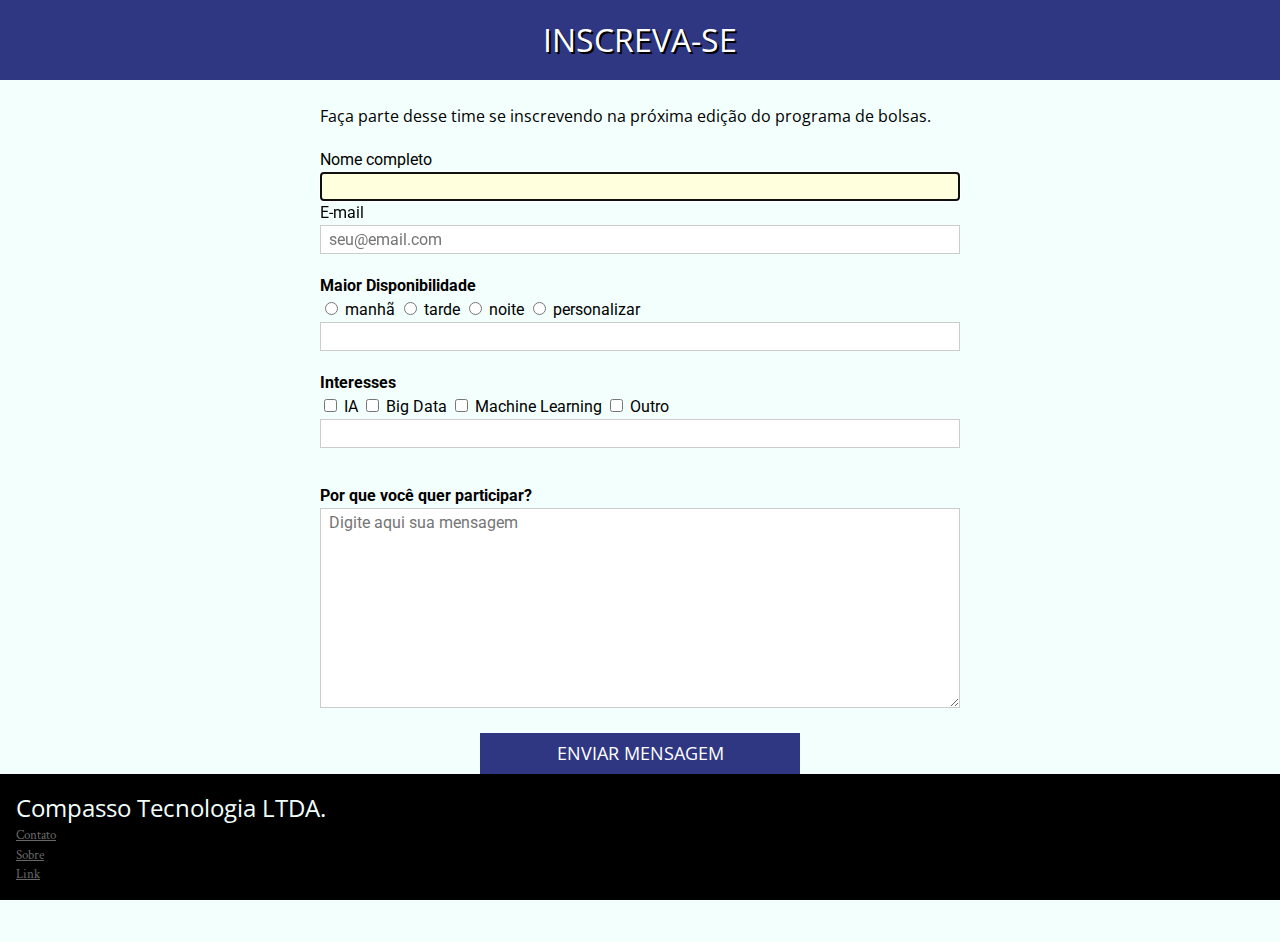
==== inscricao.html @ e7cd9ed1 "Tela de Inscricao" ====
<!DOCTYPE html>
<html>

<head>
    <meta charset="utf-8">
    <title>Compasso - Prova - Inscrição</title>
    <link rel="icon" href="projeto/img/favicon.jpg">
    <link rel="stylesheet" href="projeto/css/reset.css">
    <link rel="stylesheet" href="projeto/css/site.css">
    <link rel="stylesheet" href="projeto/css/inscricao.css">
    <link rel="stylesheet" href="http://fonts.googleapis.com/css?family=Crimson+Text:400,400italic,600">
    <link rel="stylesheet" href="https://fonts.googleapis.com/css?family=Open+Sans|Roboto|Source+Sans+Pro&display=swap">
</head>

<body>
    <main>
        <h1 class="titulo-principal">inscreva-se</h1>
        <div class="container">
            <form>
                <h2>Faça parte desse time se inscrevendo na próxima edição do programa de bolsas.</h2>
                
                <fieldset>   
                    <label for="nome">Nome completo</label>
                    <input id="nome" type="text" name="nome" required autofocus pattern="[A-Za-z ']{4,}"
                        title="O nome precisa ter pelo menos 4 caracteres">
                    <label for="email">E-mail</label>
                    <input id="email" type="email" name="email" required placeholder="seu@email.com">
                </fieldset>

                <fieldset>
                    <legend>Maior Disponibilidade</legend>
                    <label>
                        <input type="radio" name="disponibilidade" value="manha">
                        manhã
                    </label>
                    <label>
                        <input type="radio" name="disponibilidade" value="tarde">
                        tarde
                    </label>
                    <label>
                        <input type="radio" name="disponibilidade" value="Noite">
                        noite
                    </label>
                    <label>
                        <input type="radio" name="disponibilidade" value="personalizar">
                        personalizar
                        <input type="text" name="disponibilidade" >
                    </label>
                </fieldset>

                <fieldset>
                    <legend>Interesses</legend>
                    <label>
                        <input type="checkbox" name="interesse" value="ia">
                        IA
                    </label>
                    <label>
                        <input type="checkbox" name="interesse" value="big-data">
                        Big Data
                    </label>
                    <label>
                        <input type="checkbox" name="interesse" value="machine-learning">
                        Machine Learning
                    </label>
                    <label>
                        <input type="checkbox" name="interese" value="outro">
                        Outro
                        <input type="text" name="interese">
                    </label>
                </fieldset>
                <fieldset>
                    <label for="mensagem">Por que você quer participar?</label>
                    <textarea id="mensagem" name="mensagem" cols="60" rows="10"
                        placeholder="Digite aqui sua mensagem"></textarea>
                    <button type="submit">Enviar mensagem</button>
                </fieldset>
        
            </form>
        </div>
    </main>

    <footer class="rodape-pagina">
        <h2>Compasso Tecnologia LTDA.</h2>
        <ul class="rodape-links">
            <li><a href="#">Contato</a></li>
            <li><a href="#">Sobre</a></li>
            <li><a href="#">Link</a></li>
        </ul>
    </footer>
</body>

</html>
---- projeto/css/site.css ----
body {
    font-family: "Crimson Text", "Times New Roman", serif;
    background-color: #F2FFFC;
    font-size: 100%;
    line-height: 1.5;
    display: flex;
    flex-wrap: wrap;
}

h1,
h2,
.subtitulo-principal {
    font-family: "Open Sans", "Arial", sans-serif;
}

h1 {
    text-transform: uppercase;
    font-size: 2em;
    text-shadow: 1.5px 1.5px #000;
}

.titulo-principal {
    text-align: center;
    background-color: #2f3783;
    color: #FFF;
    padding: 1rem;

}

.subtitulo-texto {
    font-size: 1.5em;
    clear: both;
}

main a {
    color: #2f3783;
}

main a:hover,
main a:focus,
footer a:focus,

footer a:hover {
    color: #2f3783;;
}

main p {
    text-align: justify;
    margin: 1em 0;
}


.rodape-pagina {
    color: #F2FFFC;
    padding: 1em;
    clear: both;
    position: fixed;
    bottom: 0;
    left: 0;
    width: 100%;
 
    
    box-sizing: border-box;
    background-repeat: no-repeat;
    text-shadow: 1px 1px black;
    background-color: #000; 
 
    background-size: 25% 100%;
}

.container {
    width: 80ch;
    margin-left: auto;
    margin-right: auto;
    padding: 1.5em 0;
}

strong {
    font-weight: bold;
}

em {
    font-style: italic;
}

main {
    padding-bottom: 4em;
    flex-grow: 1;
}

.rodape-links{
    font-size: 0.80em;
    
}

footer a{
    color: #686868;
}
footer h2{
    font-size: 1.5em;
}
---- projeto/css/inscricao.css ----
form{
    padding-bottom: 80px;
}
legend,
label[for="mensagem"] {
    font-weight: bold;
    margin-top: 1em;
}
label[for],
button {
    display: block;

}
input[type="text"],
input[type="email"],
textarea {
    font-family: inherit;
    font-size: 100%;
    padding: .25em .5em;
    width: 100%;
    box-sizing: border-box;
    border: 1px solid #ccc;
}
button {
    text-transform: uppercase;
    border: 0;
    padding: .5em 1em;
    font-family: "Open Sans", sans-serif;
    background-color: #2f3783;
    color: white;
    font-size: 1.1em;
    margin-left: 25%;
    margin-top: 1em;
    width: 50%;
}

input:focus,
textarea:focus {
    background-color: #FFD;
}
button:focus {
    background-color: #1a28a7;
}
input[value="Outro"] + input {
    display: none;
}
input[value="Outro"]:checked + input {
    display: block;
}
fieldset{
    font-family: "Roboto", sans-serif;
    margin-top: 20px;
}
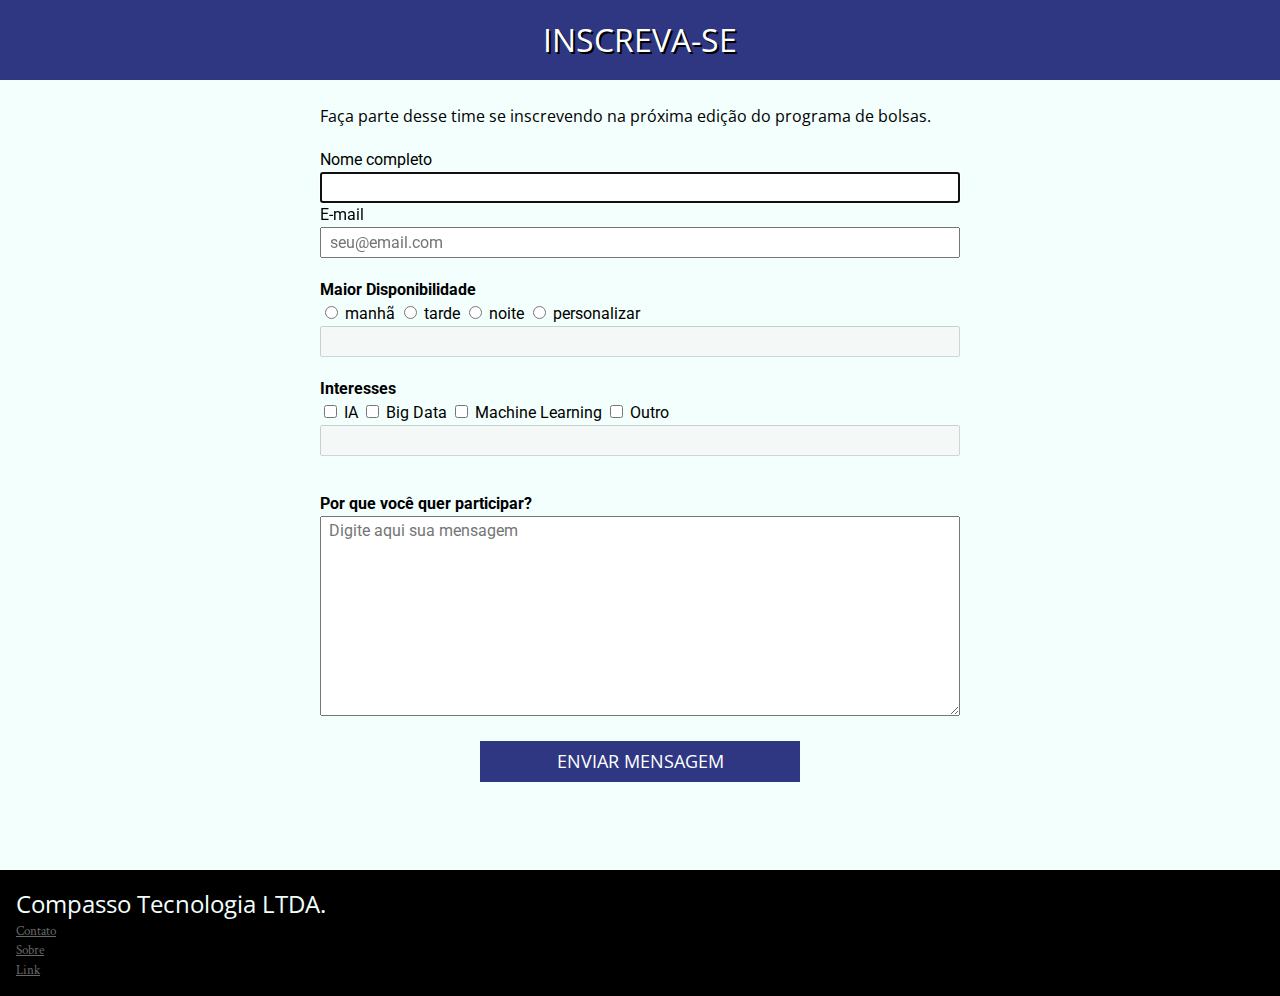
==== commit 79ee1007: "Concluido Validacao de Formulario" ====
--- a/inscricao.html
+++ b/inscricao.html
@@ -16,56 +16,56 @@
     <main>
         <h1 class="titulo-principal">inscreva-se</h1>
         <div class="container">
-            <form>
+            <form id="formulario">
                 <h2>Faça parte desse time se inscrevendo na próxima edição do programa de bolsas.</h2>
                 
                 <fieldset>   
                     <label for="nome">Nome completo</label>
-                    <input id="nome" type="text" name="nome" required autofocus pattern="[A-Za-z ']{4,}"
-                        title="O nome precisa ter pelo menos 4 caracteres">
+                    <input id="nome" type="text" name="nome" autofocus
+                        title="Somente letras no campo e no minimo 2" >
                     <label for="email">E-mail</label>
-                    <input id="email" type="email" name="email" required placeholder="seu@email.com">
+                    <input id="email" type="email" name="email" placeholder="seu@email.com">
                 </fieldset>
 
-                <fieldset>
+                <fieldset id="campo-disponibilidade">
                     <legend>Maior Disponibilidade</legend>
                     <label>
-                        <input type="radio" name="disponibilidade" value="manha">
+                        <input id="rbmanha" type="radio" name="disponibilidade" value="manha">
                         manhã
                     </label>
                     <label>
-                        <input type="radio" name="disponibilidade" value="tarde">
+                        <input id="rbtarde" type="radio" name="disponibilidade" value="tarde">
                         tarde
                     </label>
                     <label>
-                        <input type="radio" name="disponibilidade" value="Noite">
+                        <input id="rbnoite" type="radio" name="disponibilidade" value="Noite">
                         noite
                     </label>
                     <label>
-                        <input type="radio" name="disponibilidade" value="personalizar">
+                        <input id="rbperso" type="radio" name="disponibilidade" value="personalizar" >
                         personalizar
-                        <input type="text" name="disponibilidade" >
+                        <input type="text" name="disponibilidade" id="perso" disabled="true">
                     </label>
                 </fieldset>
 
                 <fieldset>
                     <legend>Interesses</legend>
                     <label>
-                        <input type="checkbox" name="interesse" value="ia">
+                        <input id="ckia" type="checkbox" name="interesse" value="ia">
                         IA
                     </label>
                     <label>
-                        <input type="checkbox" name="interesse" value="big-data">
+                        <input id="ckbig" type="checkbox" name="interesse" value="big-data">
                         Big Data
                     </label>
                     <label>
-                        <input type="checkbox" name="interesse" value="machine-learning">
+                        <input id="ckmachine" type="checkbox" name="interesse" value="machine-learning">
                         Machine Learning
                     </label>
                     <label>
-                        <input type="checkbox" name="interese" value="outro">
+                        <input id="ckoutro" type="checkbox" name="interese" value="outro">
                         Outro
-                        <input type="text" name="interese">
+                        <input id="outro" type="text" name="interese" disabled="true">
                     </label>
                 </fieldset>
                 <fieldset>
@@ -87,6 +87,7 @@
             <li><a href="#">Link</a></li>
         </ul>
     </footer>
+    <script src="projeto/js/inscricao.js"></script>
 </body>
 
 </html>--- a/projeto/css/site.css
+++ b/projeto/css/site.css
@@ -66,6 +66,7 @@
     background-color: #000; 
  
     background-size: 25% 100%;
+    position: relative;
 }
 
 .container {
--- a/projeto/css/inscricao.css
+++ b/projeto/css/inscricao.css
@@ -1,7 +1,4 @@
 
-form{
-    padding-bottom: 80px;
-}
 legend,
 label[for="mensagem"] {
     font-weight: bold;
@@ -20,7 +17,7 @@
     padding: .25em .5em;
     width: 100%;
     box-sizing: border-box;
-    border: 1px solid #ccc;
+    
 }
 button {
     text-transform: uppercase;
@@ -35,12 +32,21 @@
     width: 50%;
 }
 
+input:required{
+    
+    border: 2px solid red;
+    
+}
 input:focus,
 textarea:focus {
-    background-color: #FFD;
+    background-color: blaz;
 }
 button:focus {
-    background-color: #1a28a7;
+    background-color: white;
+    color: #2f3783;
+    border: 2px solid #2f3783;
+    
+    
 }
 input[value="Outro"] + input {
     display: none;
@@ -53,3 +59,9 @@
     margin-top: 20px;
 }
 
+.erro-form{
+    border: 2px solid red;
+}
+.aceito-form{
+    border: 2px solid green;
+}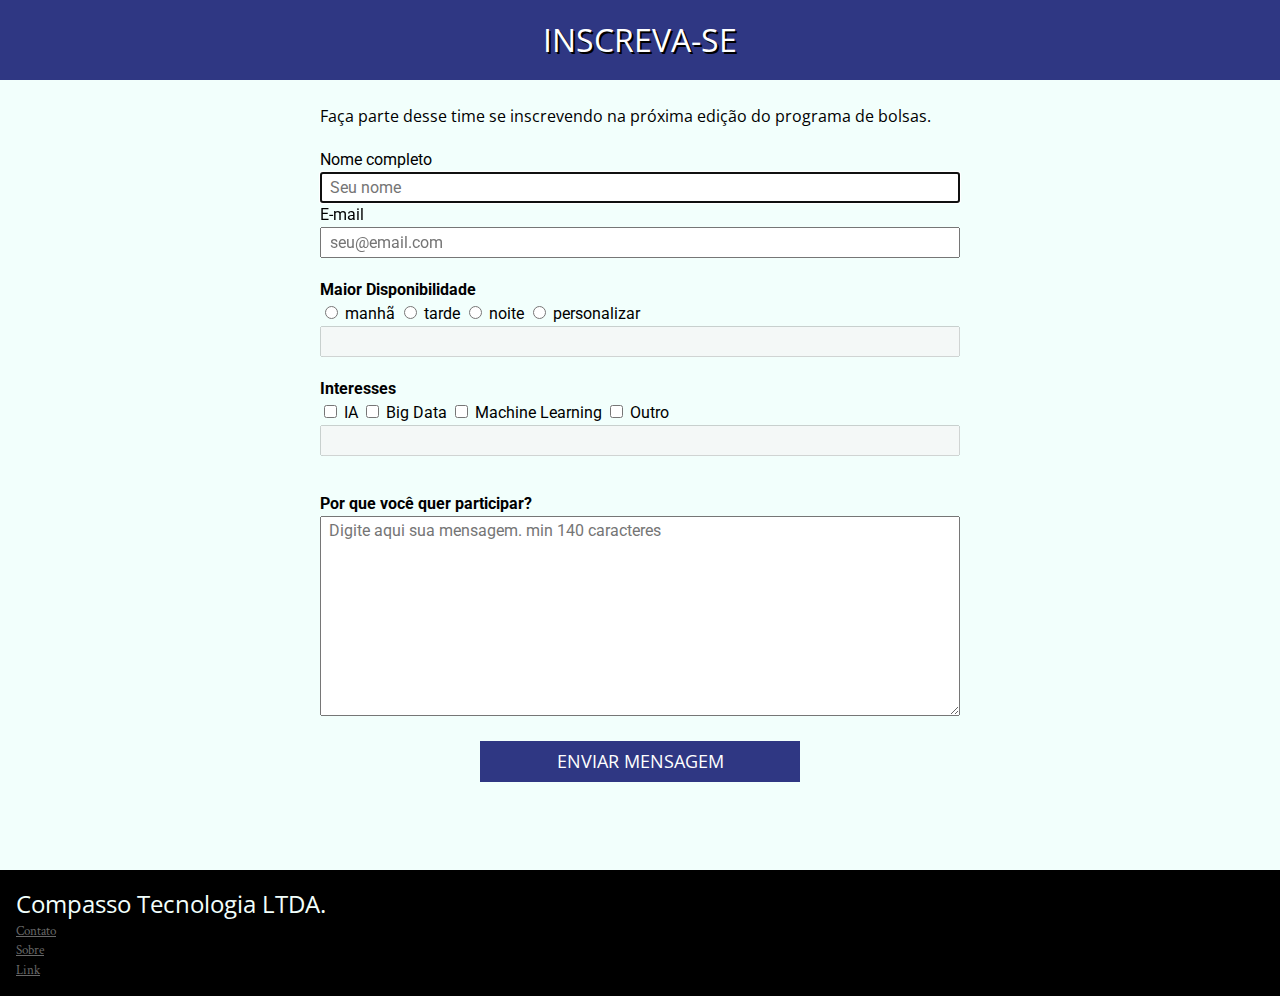
==== commit 013eb1ef: "Ajustado Array" ====
--- a/inscricao.html
+++ b/inscricao.html
@@ -13,16 +13,21 @@
 </head>
 
 <body>
-    <main>
+    <div id="popup" > </div>
+    <main id="main">
         <h1 class="titulo-principal">inscreva-se</h1>
+        
         <div class="container">
+            
+            
             <form id="formulario">
+
+            
                 <h2>Faça parte desse time se inscrevendo na próxima edição do programa de bolsas.</h2>
                 
                 <fieldset>   
                     <label for="nome">Nome completo</label>
-                    <input id="nome" type="text" name="nome" autofocus
-                        title="Somente letras no campo e no minimo 2" >
+                    <input id="nome" type="text" name="nome" autofocus placeholder="Seu nome" >
                     <label for="email">E-mail</label>
                     <input id="email" type="email" name="email" placeholder="seu@email.com">
                 </fieldset>
@@ -38,7 +43,7 @@
                         tarde
                     </label>
                     <label>
-                        <input id="rbnoite" type="radio" name="disponibilidade" value="Noite">
+                        <input id="rbnoite" type="radio" name="disponibilidade" value="noite">
                         noite
                     </label>
                     <label>
@@ -47,8 +52,8 @@
                         <input type="text" name="disponibilidade" id="perso" disabled="true">
                     </label>
                 </fieldset>
-
-                <fieldset>
+                
+                <fieldset >
                     <legend>Interesses</legend>
                     <label>
                         <input id="ckia" type="checkbox" name="interesse" value="ia">
@@ -71,15 +76,15 @@
                 <fieldset>
                     <label for="mensagem">Por que você quer participar?</label>
                     <textarea id="mensagem" name="mensagem" cols="60" rows="10"
-                        placeholder="Digite aqui sua mensagem"></textarea>
-                    <button type="submit">Enviar mensagem</button>
+                        placeholder="Digite aqui sua mensagem. min 140 caracteres"></textarea>
+                    <button id="btsubmit" type="submit" disabled="true" >Enviar mensagem</button>
                 </fieldset>
         
             </form>
         </div>
     </main>
 
-    <footer class="rodape-pagina">
+    <footer id="footer" class="rodape-pagina">
         <h2>Compasso Tecnologia LTDA.</h2>
         <ul class="rodape-links">
             <li><a href="#">Contato</a></li>
--- a/projeto/css/site.css
+++ b/projeto/css/site.css
@@ -54,7 +54,7 @@
     color: #F2FFFC;
     padding: 1em;
     clear: both;
-    position: fixed;
+   
     bottom: 0;
     left: 0;
     width: 100%;
@@ -66,14 +66,16 @@
     background-color: #000; 
  
     background-size: 25% 100%;
-    position: relative;
 }
+
+
 
 .container {
     width: 80ch;
     margin-left: auto;
     margin-right: auto;
     padding: 1.5em 0;
+    
 }
 
 strong {
@@ -99,4 +101,17 @@
 }
 footer h2{
     font-size: 1.5em;
+}
+
+
+@media (min-height: 400px) {
+    footer {
+      position: absolute;
+    }
+}
+
+@media (max-height: 980px) {
+    footer {
+      position: relative;
+    }
 }--- a/projeto/css/inscricao.css
+++ b/projeto/css/inscricao.css
@@ -64,4 +64,37 @@
 }
 .aceito-form{
     border: 2px solid green;
+}
+
+.popup{
+    width: 400px;
+    height: 100px;
+    background: #e6e6e6;
+    position: fixed;
+    z-index: 100;
+    top: 40%;
+    left: 35%; 
+}
+
+.apos-popup{
+    opacity: 0.5; 
+}
+
+.paragrafo-popup{
+    position: absolute;
+    margin:10px;
+}
+
+.link-popup{
+    position: absolute;
+    margin-top: 67px;
+    margin-left: 10px;
+    margin-bottom: 0px;
+}
+
+.redir-popup{
+    position: absolute;
+    margin-top: 67px;
+    margin-left: 358px;
+    margin-bottom: 0px;
 }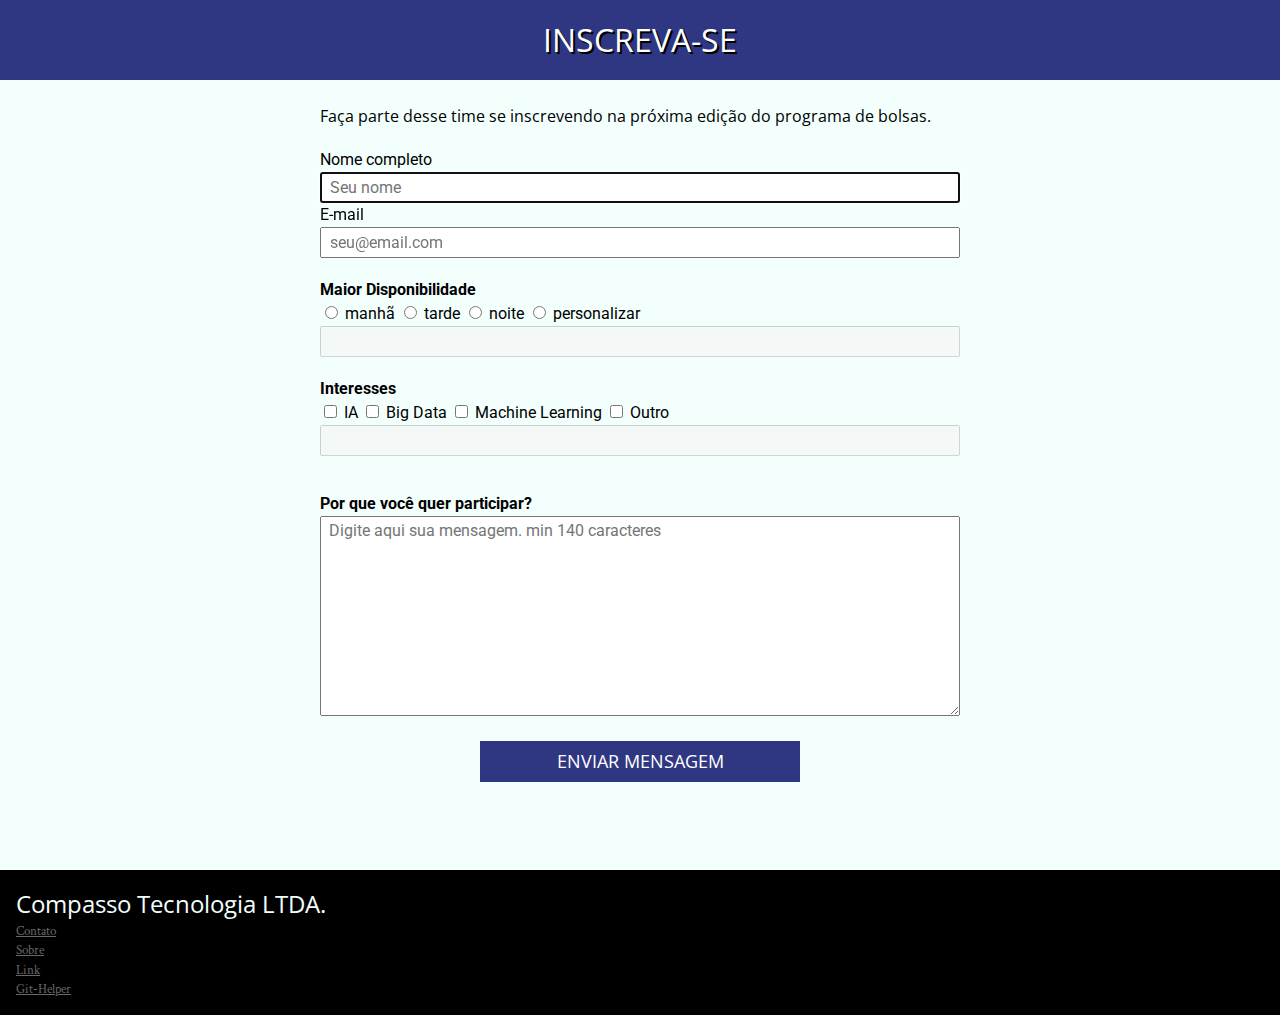
==== commit 8e1ce7fe: "Atividade 5 Git-Helper - Posicionando elementos" ====
--- a/inscricao.html
+++ b/inscricao.html
@@ -88,8 +88,9 @@
         <h2>Compasso Tecnologia LTDA.</h2>
         <ul class="rodape-links">
             <li><a href="#">Contato</a></li>
-            <li><a href="#">Sobre</a></li>
-            <li><a href="#">Link</a></li>
+            <li><a href="index.html">Sobre</a></li>
+            <li id="link"><a href="#link">Link</a></li>
+            <li><a href="githelper.html">Git-Helper</a></li>
         </ul>
     </footer>
     <script src="projeto/js/inscricao.js"></script>
